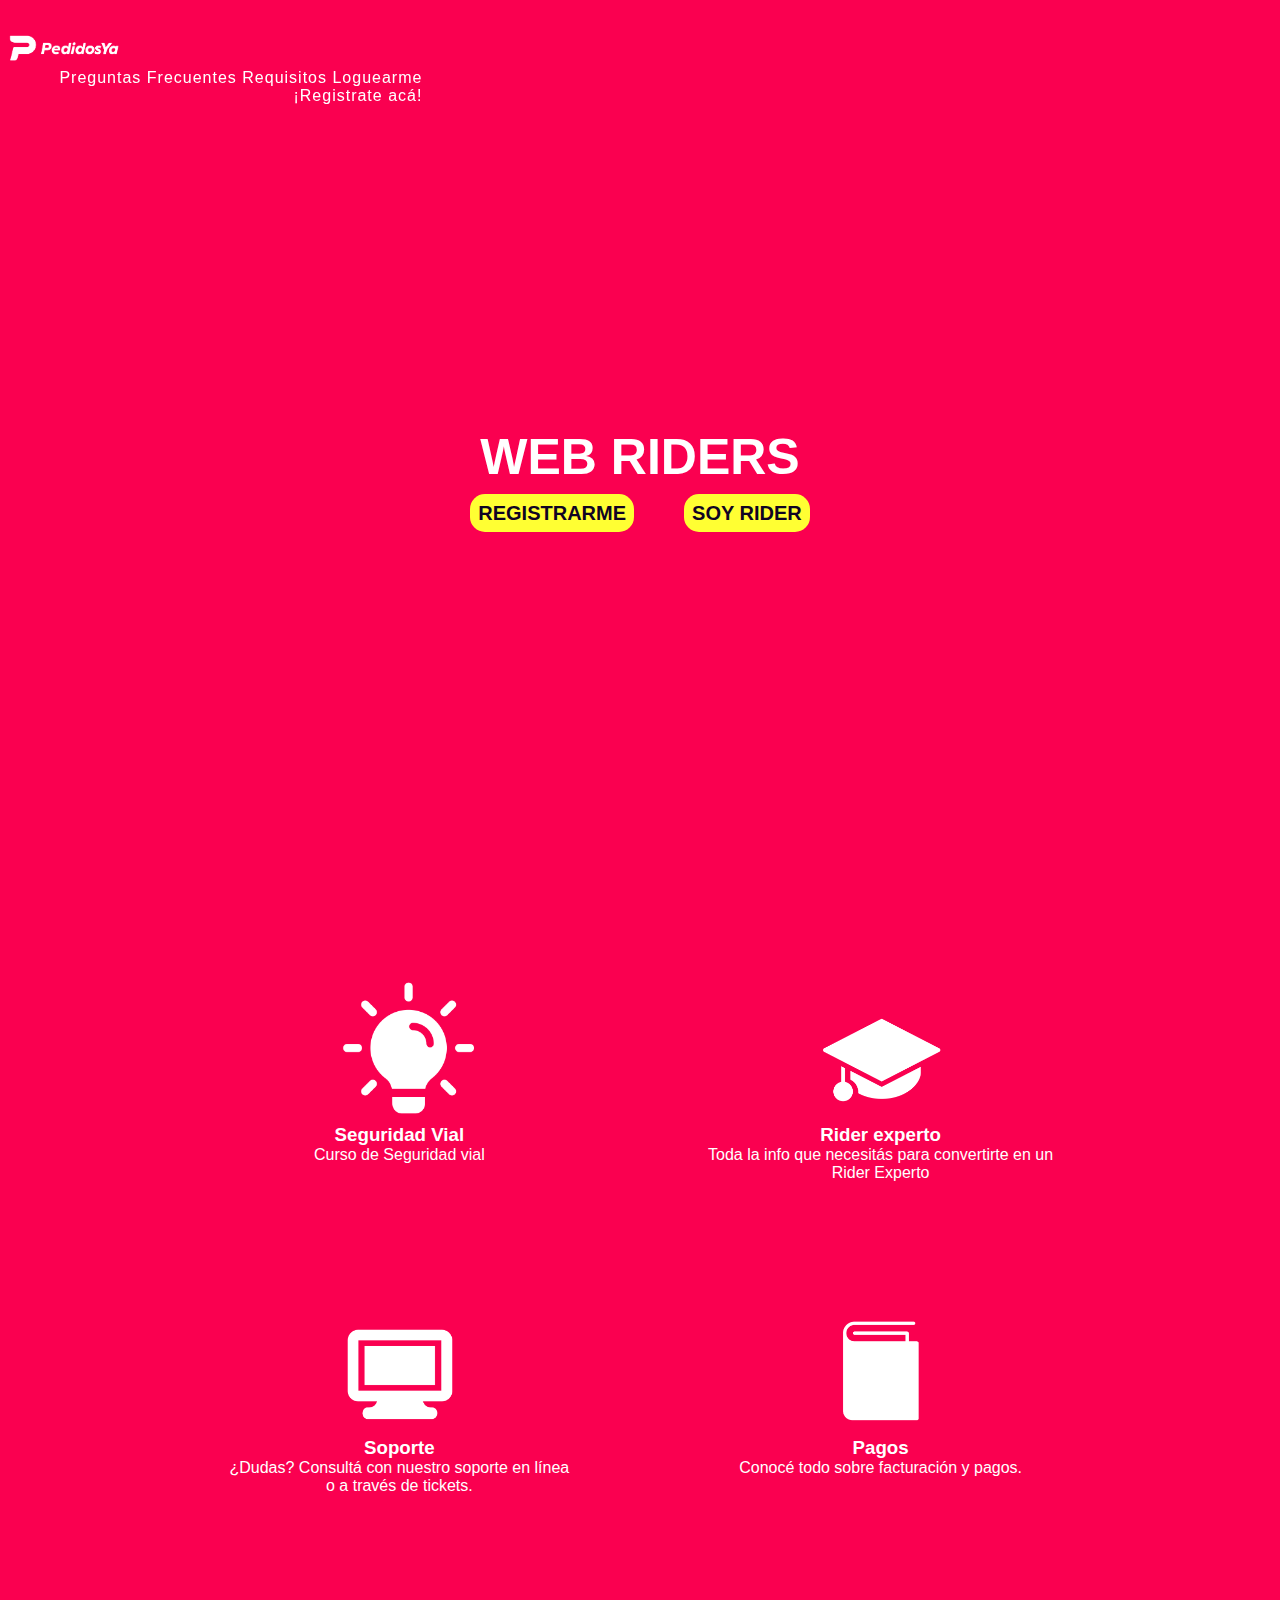
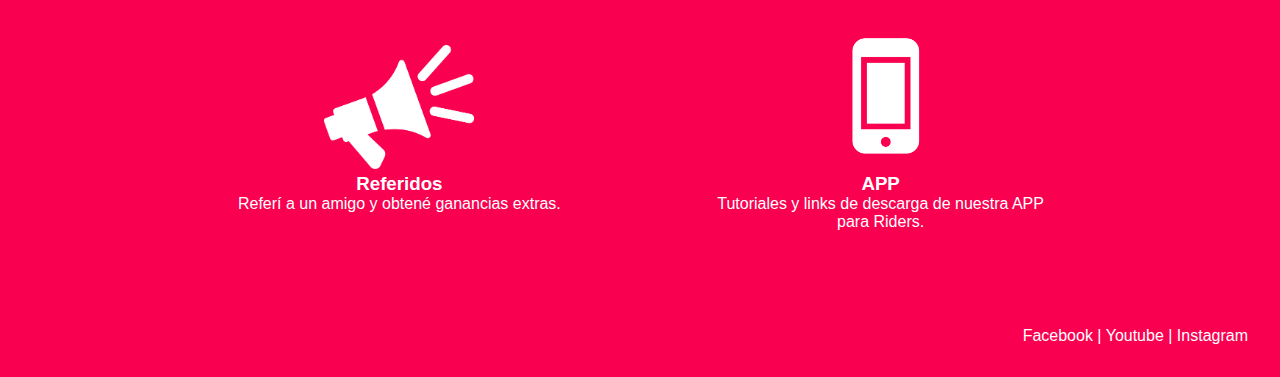
==== index.html @ d304dc79 "actualizamos los diferentes keywords del sitio" ====
<!DOCTYPE html>
<html lang="es">
<head>
    <meta charset="UTF-8">
    <meta http-equiv="X-UA-Compatible" content="IE=edge">
    <meta name="viewport" content="width=device-width, initial-scale=1.0">
    <meta name="description" content="La página Web para riders exclusivos que realizan actividades de reparto en la Ciudad de Buenos Aires. ¡Formá parte del equipo!">
    <meta name="keywords" content="delivery, reparto a domicilio, trabajo como repartidor, Riders, servicio de reparto, envío a domicilio, trabajo como delivery,
    bike messenger, mensajero, ciclista, motoquero, repartidor, comida a domicilio">
    <title>WEB RIDERS</title>
    <link rel="stylesheet" href="css/estilos.css">

    <link rel="preconnect" href="https://fonts.googleapis.com">
    <link rel="preconnect" href="https://fonts.gstatic.com" crossorigin>
    <link href="https://fonts.googleapis.com/css2?family=Lato:wght@900&display=swap" rel="css/estilos.css">

</head>

<body>

<div class="grid-total">


    <header>
        <img class="logo-nav" src="imagenes/Logotipo-Negativo-horizontal.png" alt="logo de la empresa" width="125">
        <nav id="nav">
            <ul>
                <li><a href="preguntas-frecuentes.html">Preguntas Frecuentes</a> </li> 
                <li><a href="requisitos.html">Requisitos</a> </li> 
                <li><a href="loguearme.html">Loguearme</a></li> 
                <li><a href="registrarse.html">¡Registrate acá!</a></li>
            </ul>
        </nav>
    </header>


    <!-- IMAGEN DE FONDO + PÁGINA PRINCIPAL-->
    
        <div id="intro">
            <h1>WEB RIDERS</h1>
            <h2><a href="registrarse.html" target="_blank" class="links1">REGISTRARME</a> &nbsp &nbsp &nbsp &nbsp 
            <a href="loguearme.html" target="_blank" class="links1">SOY RIDER</a> </h2>
        </div></div>

            <!-- CAJA CON COLOR GRADIENTE -->


            <!-- TARJETAS CON MOVIMIENTO -->
    
     <section>
        
        <article>
            
            <div id="containter">
                 <div class="tarjeta-flex"><a href="#"><img class="movimiento" src="imagenes/lamparita.png" alt="icono lamparita encendida" width="150">
                    <h3>Seguridad Vial</h3></a>
                    <p>Curso de Seguridad vial</p>
                 </div>

                <div class="tarjeta-flex"> <a class="tarjeta2" href="#"><img class="movimiento" src="imagenes/birrete.png" alt="icono gorro universitario" width="150">
                    <h3>Rider experto</h3></a>
                    <p>Toda la info que necesitás para convertirte en un Rider Experto</p>
                </div>

                <div class="tarjeta-flex"><a href="#"><img class="movimiento" src="imagenes/monitor.png" alt="icono monitor de computadora" width="150">
                    <h3>Soporte</h3></a>
                    <p>¿Dudas? Consultá con nuestro soporte en línea o a través de tickets.</p>
                </div>

                <div class="tarjeta-flex"><a class="tarjeta4" href="#"><img class="movimiento" src="imagenes/libro.png" alt="icono libro de cuentas" width="100">
                    <h3>Pagos</h3></a>
                    <p>Conocé todo sobre facturación y pagos.</p>
                </div>

                <div class="tarjeta-flex"><a class="tarjeta5" href="#"><img class="movimiento" src="imagenes/altavoz.png" alt="icono de altavoz" width="150">
                    <h3>Referidos</h3></a>
                    <p>Referí a un amigo y obtené ganancias extras.</p>
                </div>

                <div class="tarjeta-flex"><a class="tarjeta6" href="#"><img class="movimiento" src="imagenes/telefono.png" alt="icono telefono celular" width="100">
                    <h3>APP</h3></a>
                    <p>Tutoriales y links de descarga de nuestra APP para Riders.</p>
                </div>
            </div>
    
        </article>
    
    </section>


        <footer>
            <div id="footer"><a href="BBBB" class="linksfooter">Facebook</a> | <a href="CCCC" class="linksfooter">Youtube</a> | <a href="DDDDD" class="linksfooter">Instagram</a></div>
        </footer>


</div> 

</body>
</html>
---- css/estilos.css ----
* {
	margin: 0;
	padding: 0;
	list-style: none;
	text-decoration: none;
	box-sizing: border-box;
    color: #FFFFFF;
}

.grid-total {
    display: grid;
    height: 100vh;
    grid-template-columns: 1fr 1fr 1fr;
    grid-template-rows: 0.2fr 1fr 1fr 0.2fr; 
    grid-template-areas: 
    "nav nav nav"
    "intro intro intro"
    "tarjetas tarjetas tarjetas"
    "footer footer footer";
    grid-gap: none;   
}

#nav {
    grid-area: nav;
    display: inline-flex;
    justify-content:right;
    align-items: flex-end;
    position: sticky;
    top: 3%;
    margin-right: 1%;
    letter-spacing: 1px;
}

#intro{
    grid-area: intro;
}

#containter{
    grid-area: container;
}

#footer {
    grid-area: footer;
}

h1 {
    
    text-align: center;
    padding-top: 7em;
    margin-bottom: 0%;
    font-weight: 900;
    font-size: 50px;
}

h2 {
    text-align: center;
    font-size: 20px;
    font-weight: 800;
    margin-bottom: 23em;
    margin-top: 1rem;
    
}

ul li a:hover {
    font-weight: 900;
 }

.intro {
    height: 100vh;   
}

header {
    display: inline;
    text-align: right;
    margin: 0;
    position: sticky;
    top: 3%;
}

header nav li{
    display: inline-flex;
    justify-content: flex-end;
    align-items: flex-end;
    position: sticky;
    letter-spacing: 1px
}

.logo-nav {
    display: flex;
    justify-content:start;
    z-index: 1;
    background-color: #fa0050;
    width: 8em;
    margin: 0px;
}

section article div div{
    width: 33%;
    margin: 2%;
    padding: 2%;
    display: inline-block
}

.conteiner-flex {
    display: flex;
    flex-direction: row;
    justify-content: center;
    text-align: center;
    align-items: center;

}

.flex-cont {
    margin: 2em;
    padding: 2em;
    width: 30%;
}

.tarjeta-flex {
    width: 400px;
    margin: 3%;
    display:inline-flex;
    flex-flow:column;
    align-content:flex-start;
    align-items: center;
}

article div {
    text-align: center;
}

.movimiento {
transition: all 0.3s ease-in-out;
}

.movimiento:hover {
    transform: rotate(10deg);
    transition: all 0.3s ease-in-out;
}

.links1
 {
    color: #100423 ;
    background-color: #ffff33;
    padding: 8px;
    border-radius: 15px;
    box-shadow: inset 0 0 0 0 #eeee0e;
    transition: ease-out 0.7s;
}

.links1:hover {
    box-shadow: inset 200px 0 0 0 #eeee0e;
}

.caja-gradiente {
    width: 100vw;
    height: 5em;
    background-image: linear-gradient(#fa0050, #ffff33, #fa0050);

}

body {
    background-color: #fa0050;
    font-family: 'Lato', sans-serif;
    background-size: auto;

}

footer div {
    text-align: right;
    margin: 1em;
    padding: 1em;
}

@media only screen and (max-width:600px){
    .grid-total{
        grid-template-columns: 1fr;
        grid-template-rows: 0.2fr 1fr 1fr 0.2fr;
        grid-template-areas: "nav"
                            "intro"
                            "tarjetas"
                            "footer";
    }
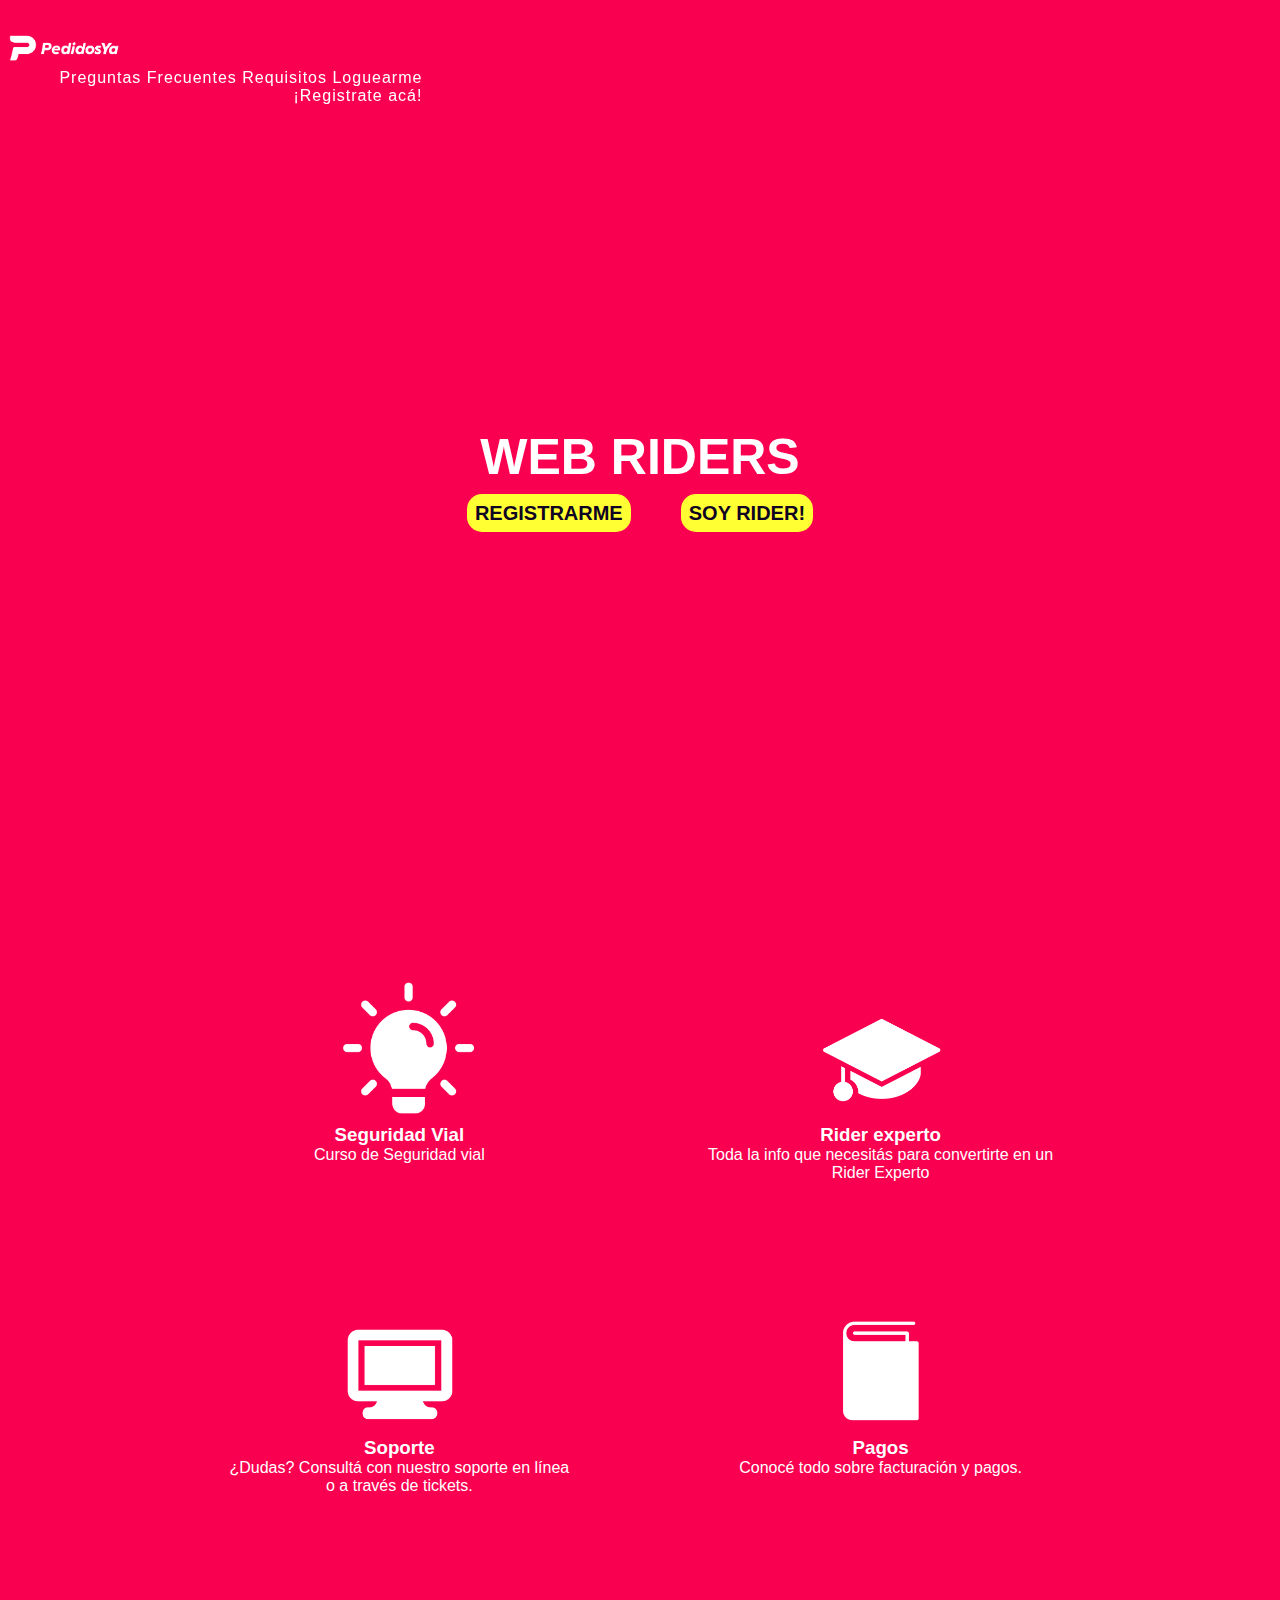
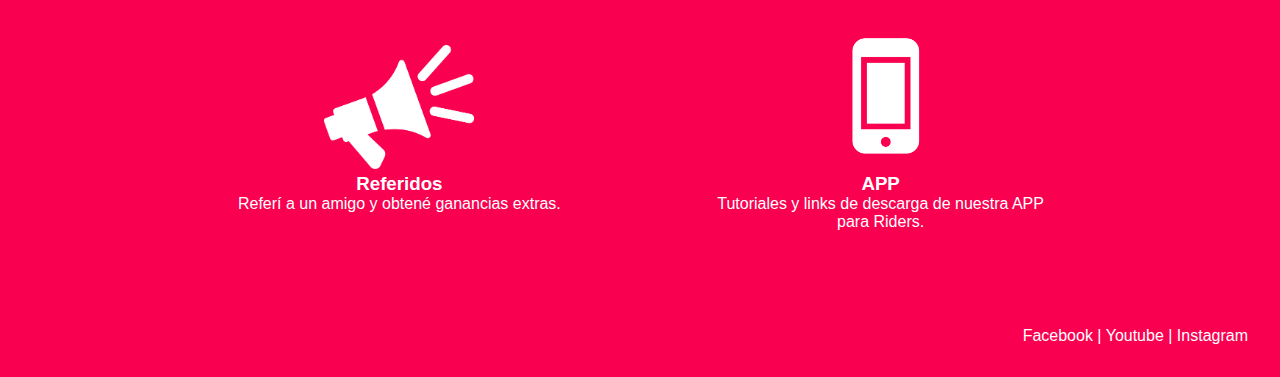
==== commit 2fd4e16b: "modificaciones de la nueva web" ====
--- a/index.html
+++ b/index.html
@@ -39,7 +39,7 @@
         <div id="intro">
             <h1>WEB RIDERS</h1>
             <h2><a href="registrarse.html" target="_blank" class="links1">REGISTRARME</a> &nbsp &nbsp &nbsp &nbsp 
-            <a href="loguearme.html" target="_blank" class="links1">SOY RIDER</a> </h2>
+            <a href="loguearme.html" target="_blank" class="links1">SOY RIDER!</a> </h2>
         </div></div>
 
             <!-- CAJA CON COLOR GRADIENTE -->
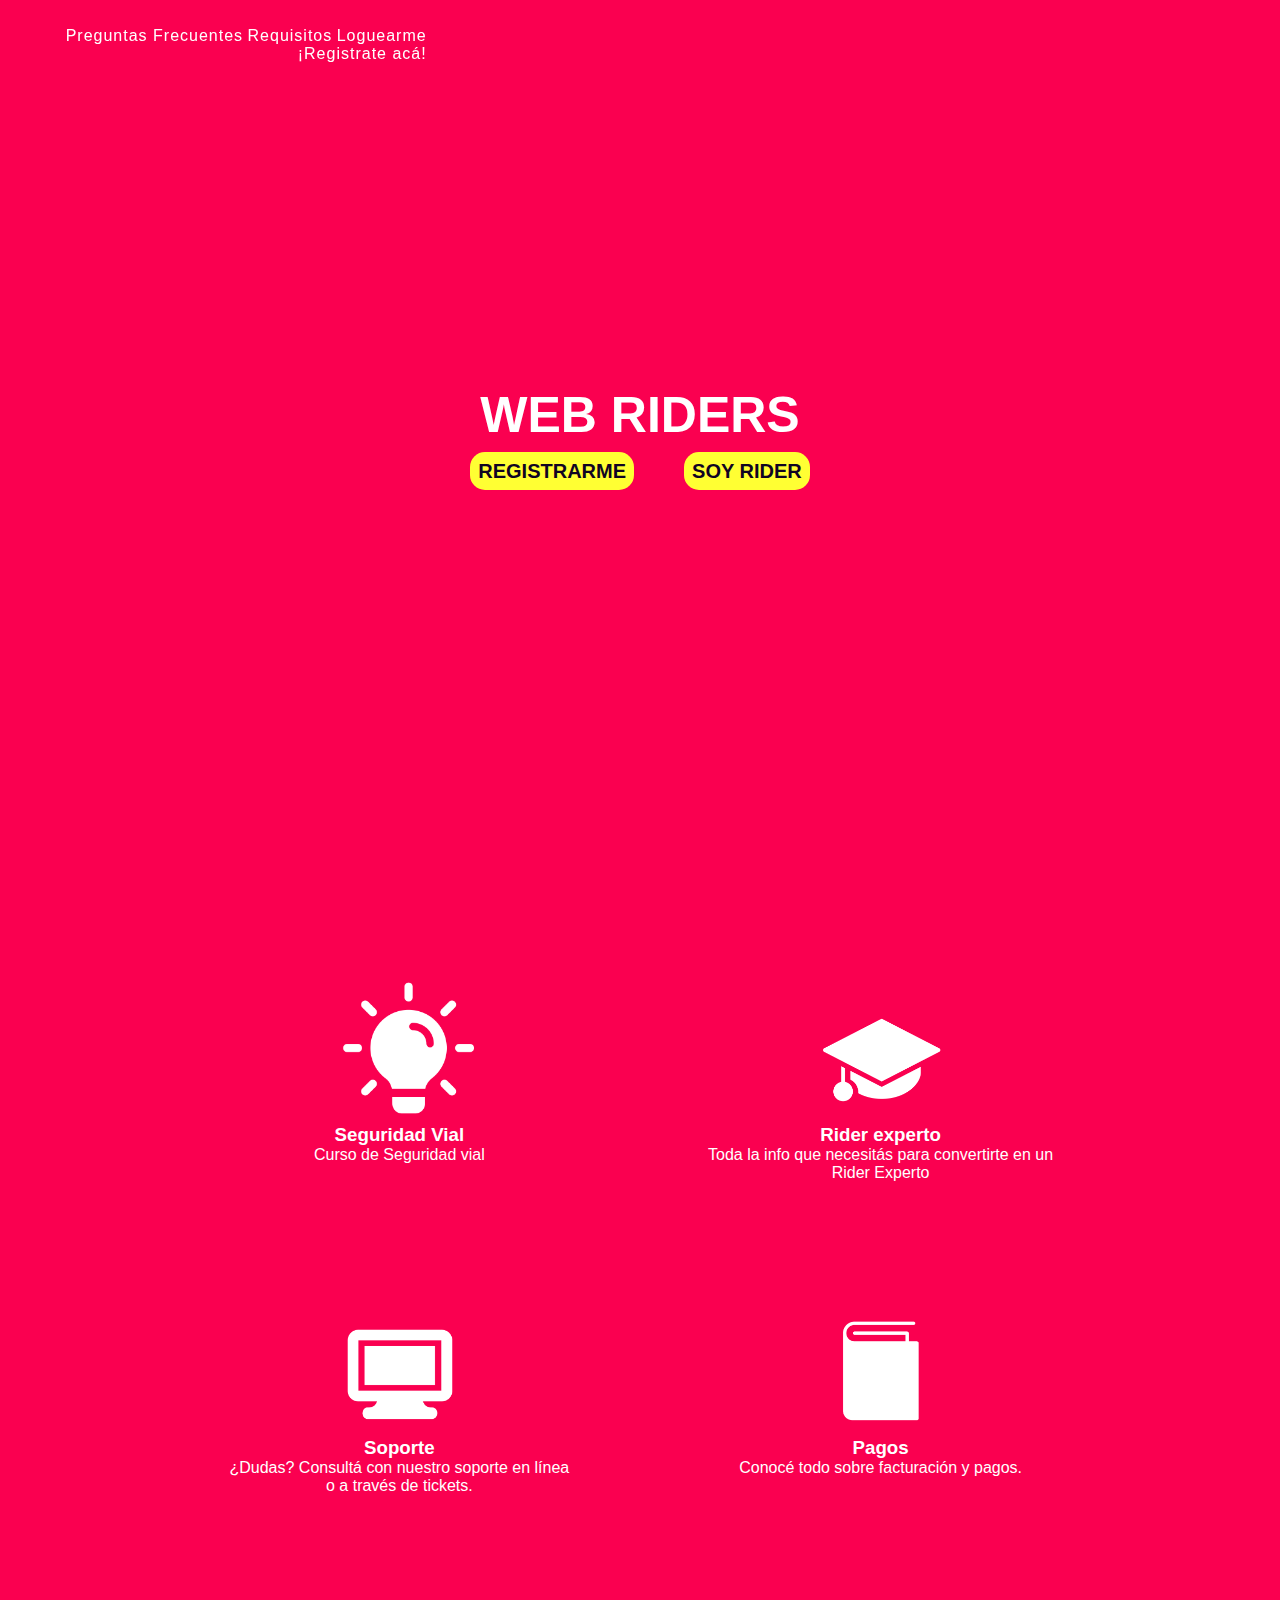
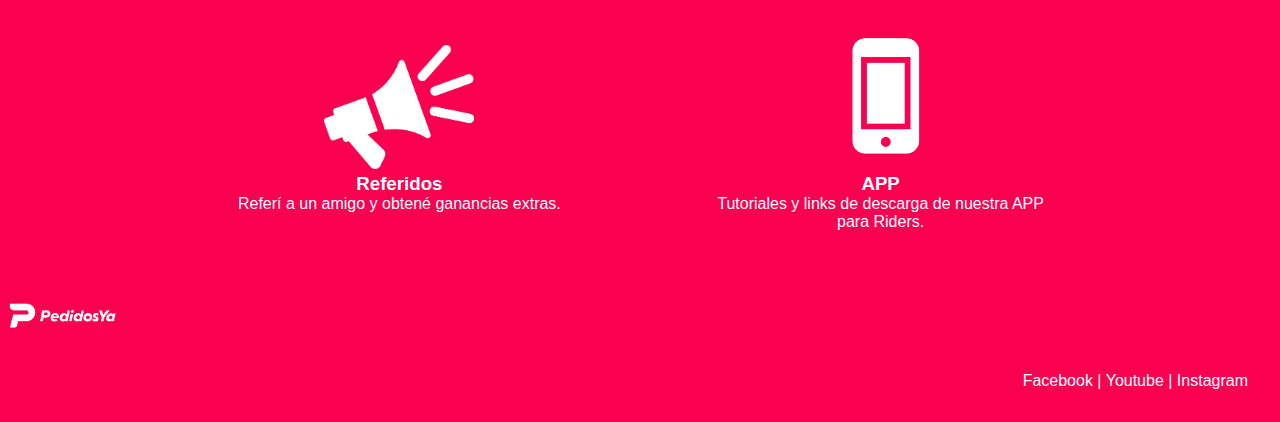
==== commit 026d9ed2: "Add files via upload" ====
--- a/index.html
+++ b/index.html
@@ -1,99 +1,99 @@
-<!DOCTYPE html>
-<html lang="es">
-<head>
-    <meta charset="UTF-8">
-    <meta http-equiv="X-UA-Compatible" content="IE=edge">
-    <meta name="viewport" content="width=device-width, initial-scale=1.0">
-    <meta name="description" content="La página Web para riders exclusivos que realizan actividades de reparto en la Ciudad de Buenos Aires. ¡Formá parte del equipo!">
-    <meta name="keywords" content="delivery, reparto a domicilio, trabajo como repartidor, Riders, servicio de reparto, envío a domicilio, trabajo como delivery,
-    bike messenger, mensajero, ciclista, motoquero, repartidor, comida a domicilio">
-    <title>WEB RIDERS</title>
-    <link rel="stylesheet" href="css/estilos.css">
-
-    <link rel="preconnect" href="https://fonts.googleapis.com">
-    <link rel="preconnect" href="https://fonts.gstatic.com" crossorigin>
-    <link href="https://fonts.googleapis.com/css2?family=Lato:wght@900&display=swap" rel="css/estilos.css">
-
-</head>
-
-<body>
-
-<div class="grid-total">
-
-
-    <header>
-        <img class="logo-nav" src="imagenes/Logotipo-Negativo-horizontal.png" alt="logo de la empresa" width="125">
-        <nav id="nav">
-            <ul>
-                <li><a href="preguntas-frecuentes.html">Preguntas Frecuentes</a> </li> 
-                <li><a href="requisitos.html">Requisitos</a> </li> 
-                <li><a href="loguearme.html">Loguearme</a></li> 
-                <li><a href="registrarse.html">¡Registrate acá!</a></li>
-            </ul>
-        </nav>
-    </header>
-
-
-    <!-- IMAGEN DE FONDO + PÁGINA PRINCIPAL-->
-    
-        <div id="intro">
-            <h1>WEB RIDERS</h1>
-            <h2><a href="registrarse.html" target="_blank" class="links1">REGISTRARME</a> &nbsp &nbsp &nbsp &nbsp 
-            <a href="loguearme.html" target="_blank" class="links1">SOY RIDER!</a> </h2>
-        </div></div>
-
-            <!-- CAJA CON COLOR GRADIENTE -->
-
-
-            <!-- TARJETAS CON MOVIMIENTO -->
-    
-     <section>
-        
-        <article>
-            
-            <div id="containter">
-                 <div class="tarjeta-flex"><a href="#"><img class="movimiento" src="imagenes/lamparita.png" alt="icono lamparita encendida" width="150">
-                    <h3>Seguridad Vial</h3></a>
-                    <p>Curso de Seguridad vial</p>
-                 </div>
-
-                <div class="tarjeta-flex"> <a class="tarjeta2" href="#"><img class="movimiento" src="imagenes/birrete.png" alt="icono gorro universitario" width="150">
-                    <h3>Rider experto</h3></a>
-                    <p>Toda la info que necesitás para convertirte en un Rider Experto</p>
-                </div>
-
-                <div class="tarjeta-flex"><a href="#"><img class="movimiento" src="imagenes/monitor.png" alt="icono monitor de computadora" width="150">
-                    <h3>Soporte</h3></a>
-                    <p>¿Dudas? Consultá con nuestro soporte en línea o a través de tickets.</p>
-                </div>
-
-                <div class="tarjeta-flex"><a class="tarjeta4" href="#"><img class="movimiento" src="imagenes/libro.png" alt="icono libro de cuentas" width="100">
-                    <h3>Pagos</h3></a>
-                    <p>Conocé todo sobre facturación y pagos.</p>
-                </div>
-
-                <div class="tarjeta-flex"><a class="tarjeta5" href="#"><img class="movimiento" src="imagenes/altavoz.png" alt="icono de altavoz" width="150">
-                    <h3>Referidos</h3></a>
-                    <p>Referí a un amigo y obtené ganancias extras.</p>
-                </div>
-
-                <div class="tarjeta-flex"><a class="tarjeta6" href="#"><img class="movimiento" src="imagenes/telefono.png" alt="icono telefono celular" width="100">
-                    <h3>APP</h3></a>
-                    <p>Tutoriales y links de descarga de nuestra APP para Riders.</p>
-                </div>
-            </div>
-    
-        </article>
-    
-    </section>
-
-
-        <footer>
-            <div id="footer"><a href="BBBB" class="linksfooter">Facebook</a> | <a href="CCCC" class="linksfooter">Youtube</a> | <a href="DDDDD" class="linksfooter">Instagram</a></div>
-        </footer>
-
-
-</div> 
-
-</body>
+<!DOCTYPE html>
+<html lang="es">
+<head>
+    <meta charset="UTF-8">
+    <meta http-equiv="X-UA-Compatible" content="IE=edge">
+    <meta name="viewport" content="width=device-width, initial-scale=1">
+    <meta name="description" content="La página Web para riders exclusivos que realizan actividades de reparto en la Ciudad de Buenos Aires. ¡Formá parte del equipo!">
+    <meta name="keywords" content="delivery, reparto a domicilio, trabajo como repartidor, Riders, servicio de reparto, envío a domicilio, trabajo como delivery,
+    bike messenger, mensajero, ciclista, motoquero, repartidor, comida a domicilio">
+    <title>WEB RIDERS</title>
+    <link href="bcss/bootstrap.min.css" rel="stylesheet" integrity="sha384-1BmE4kWBq78iYhFldvKuhfTAU6auU8tT94WrHftjDbrCEXSU1oBoqyl2QvZ6jIW3" crossorigin="anonymous">
+    <link rel="stylesheet" href="css/estilos.css">
+
+    <link rel="preconnect" href="https://fonts.googleapis.com">
+    <link rel="preconnect" href="https://fonts.gstatic.com" crossorigin>
+    <link href="https://fonts.googleapis.com/css2?family=Lato:wght@900&display=swap" rel="css/estilos.css">
+
+</head>
+
+<body>
+
+<div class="grid-total">
+
+
+    <header>
+        <nav>
+            <ul>
+                <li><a class="link-dark text-decoration-none m-3" href="preguntas-frecuentes.html">Preguntas Frecuentes</a> </li> 
+                <li><a class="link-dark text-decoration-none m-3" href="requisitos.html">Requisitos</a> </li> 
+                <li><a class="link-dark text-decoration-none m-3" href="loguearme.html">Loguearme</a></li> 
+                <li><a class="link-dark text-decoration-none m-3" href="registrarse.html">¡Registrate acá!</a></li>
+            </ul>
+        </nav>
+    </header>
+
+
+    <!-- IMAGEN DE FONDO + PÁGINA PRINCIPAL-->
+    
+        <div id="intro">
+            <h1>WEB RIDERS</h1>
+            <h2><a href="registrarse.html" target="_blank" class="links1">REGISTRARME</a> &nbsp &nbsp &nbsp &nbsp 
+            <a href="loguearme.html" target="_blank" class="links1">SOY RIDER</a> </h2>
+        </div></div>
+
+            <!-- CAJA CON COLOR GRADIENTE -->
+
+
+            <!-- TARJETAS CON MOVIMIENTO -->
+    
+     <section>
+        
+        <article>
+            
+            <div id="containter">
+                 <div class="tarjeta-flex"><a href="#"><img class="movimiento" src="imagenes/lamparita.png" alt="icono lamparita encendida" width="150">
+                    <h3>Seguridad Vial</h3></a>
+                    <p>Curso de Seguridad vial</p>
+                 </div>
+
+                <div class="tarjeta-flex"> <a class="tarjeta2" href="#"><img class="movimiento" src="imagenes/birrete.png" alt="icono gorro universitario" width="150">
+                    <h3>Rider experto</h3></a>
+                    <p>Toda la info que necesitás para convertirte en un Rider Experto</p>
+                </div>
+
+                <div class="tarjeta-flex"><a href="#"><img class="movimiento" src="imagenes/monitor.png" alt="icono monitor de computadora" width="150">
+                    <h3>Soporte</h3></a>
+                    <p>¿Dudas? Consultá con nuestro soporte en línea o a través de tickets.</p>
+                </div>
+
+                <div class="tarjeta-flex"><a class="tarjeta4" href="#"><img class="movimiento" src="imagenes/libro.png" alt="icono libro de cuentas" width="100">
+                    <h3>Pagos</h3></a>
+                    <p>Conocé todo sobre facturación y pagos.</p>
+                </div>
+
+                <div class="tarjeta-flex"><a class="tarjeta5" href="#"><img class="movimiento" src="imagenes/altavoz.png" alt="icono de altavoz" width="150">
+                    <h3>Referidos</h3></a>
+                    <p>Referí a un amigo y obtené ganancias extras.</p>
+                </div>
+
+                <div class="tarjeta-flex"><a class="tarjeta6" href="#"><img class="movimiento" src="imagenes/telefono.png" alt="icono telefono celular" width="100">
+                    <h3>APP</h3></a>
+                    <p>Tutoriales y links de descarga de nuestra APP para Riders.</p>
+                </div>
+            </div>
+    
+        </article>
+    
+    </section>
+
+    <footer>
+        <img src="imagenes/Logotipo-Negativo-horizontal.png" alt="logo" width="125">
+        <div><a class="link-dark text-decoration-none" href="BBBB" class="linksfooter">Facebook</a> | <a class="link-dark text-decoration-none" href="CCCC" class="linksfooter">Youtube</a> | <a class="link-dark text-decoration-none" href="DDDDD" class="linksfooter">Instagram</a></div>
+    </footer>
+
+
+</div> 
+<script src="js/bootstrap.bundle.min.js" integrity="sha384-ka7Sk0Gln4gmtz2MlQnikT1wXgYsOg+OMhuP+IlRH9sENBO0LRn5q+8nbTov4+1p" crossorigin="anonymous"></script>
+</body>
 </html>